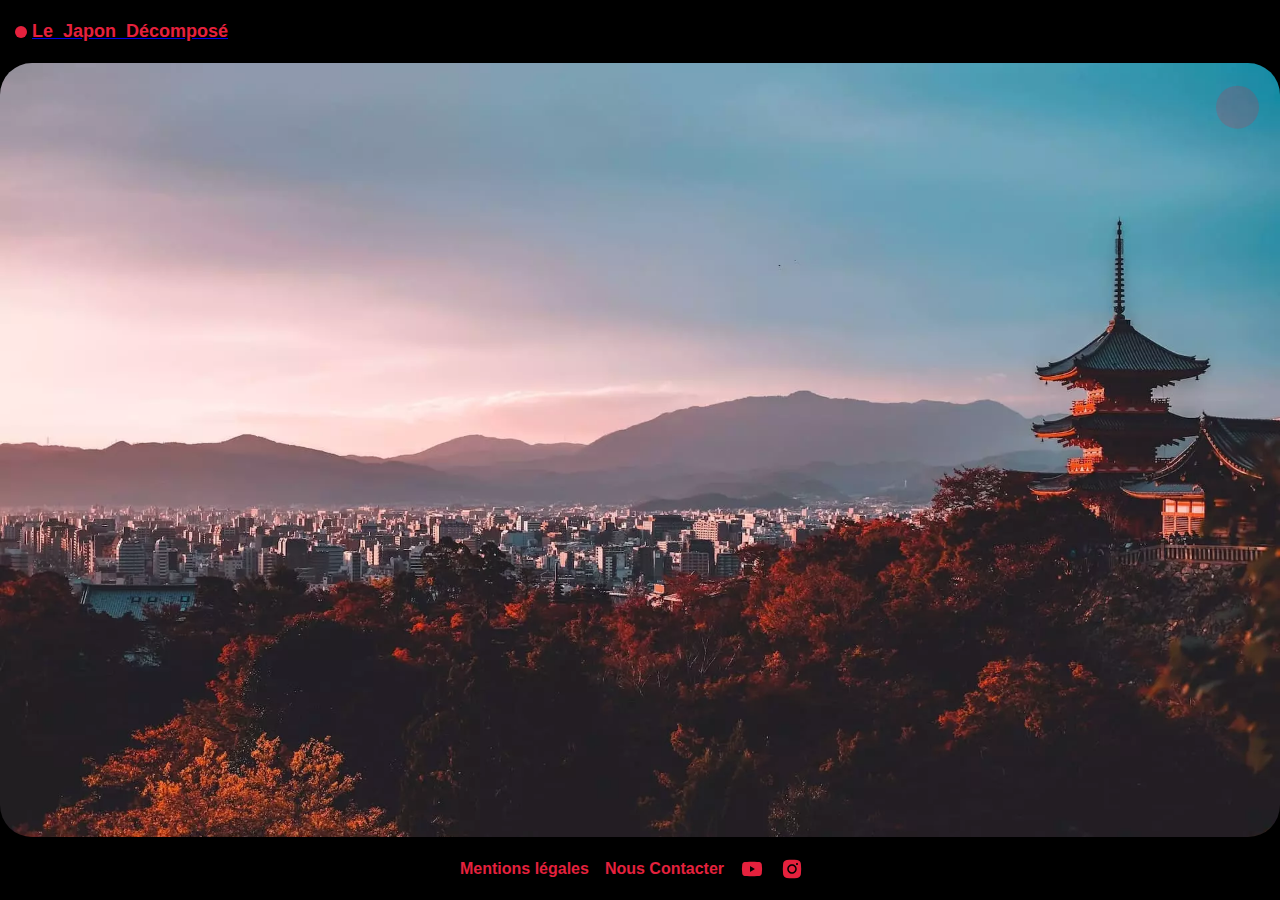
==== index.html @ 75f80e4d "Minified HTML" ====
<html>
<!DOCTYPE html>
<html lang=fr>
<head>
<meta http-equiv=cache-control content="max-age=3600" />
<meta charset=utf-8 />
<meta name=viewport content="width=device-width, initial-scale=1, shrink-to-fit=no" />
<meta name=description content="Découvrez et apprenez le japonais, immergez-vous dans la géographie, l'histoire du Japon, ainsi que l'art japonais !">
<meta name=keywords content="Japon Blog Japonais Langue Japonaise Histoire Géographie Apprendre JLPT Art">
<link rel=stylesheet href=./styles.css />
<title>Le Japon Décomposé - Blog sur le Japon et la langue Japonaise</title>
<link rel="shortcut icon" type=image/svg+xml href=public/img/circle-solid.svg />
</head>
<body>
<div class=splash>
<img class="fade-in sslogo" src=public/logos/japon_decompose_logo.png alt="Logo Japon Décmposé" />
</div>
<header>
<nav>
<a class=navbar-brand href=index.html title="Revenir à la page d'acceuil / Recharger la page d'acceuil">
<div class=point></div>
<h1>Le &nbsp;Japon &nbsp;Décomposé</h1>
</a>
</nav>
</header>
<main>
<nav class=floating_nav>
<ul>
<li class="navLink clicked">
<a href=#home title="Se rendre à la section principale">Home</a>
</li>
<li class=navLink>
<a href=#langue title="Se rendre à la section 'Langue'">Langue</a>
</li>
<li class=navLink>
<a href=#histoire title="Se rendre à la section 'Histoire'">Histoire</a>
</li>
<li class=navLink>
<a href=#geographie title="Se rendre à la section 'Géographie'">Geographie</a>
</li>
<li class=navLink>
<a href=#art title="Se rendre à la section 'Art'">Art</a>
</li>
<li class=navLink>
<a href=#ressources title="Se rendre à la section 'Ressources'">Ressources</a>
</li>
<li class=navLink>
<a href=#disclaimer title="Se rendre à la section 'Disclaimer'">Disclaimer</a>
</li>
</ul>
</nav>
<section id=home>
<img src=public/img/carousel-info.webp alt="Kyoto picture" />
</section>
<section id=langue>
<img loading=lazy src=public/img/langue.webp alt="Cahier avec des caractères japonais">
<h2>La Langue</h2>
</section>
<section id=histoire>
<img loading=lazy src=public/img/histoire.webp alt="Temple japonais de l'époque d'Edo">
<h2>L'Histoire</h2>
</section>
<section id=geographie>
<img loading=lazy src=public/img/geographie.webp alt="Vue sur le Mont Fuji">
<h2>La Géographie</h2>
</section>
<section id=art>
<img loading=lazy src=public/img/art.webp alt="La Grande Vague de Kanagawa">
<h2>L'Art</h2>
</section>
<section id=ressources>
<img loading=lazy src=public/img/ressources.webp alt="Application Drops pour apprendre les langues">
<h2>Ressources</h2>
</section>
<section id=disclaimer>
<img loading=lazy src=public/img/disclaimer.webp alt="Mai Sakurajima">
<h2>Disclaimer</h2>
</section>
</main>
<footer>
<div class=footerNav>
<nav>
<ul>
<li>
<a class=nav-link href=public/pages/legal.html title="Consulter les mentions légales">
<h2>Mentions légales</h2>
</a>
</li>
<li>
<a class=nav-link href=public/pages/contact.html title="Entrer en contact avec le du site">
<h2>Nous Contacter</h2>
</a>
</li>
<br class=break>
<li>
<a class=nav-link href="YT Channel" target=_blank title="Découvrir notre chaîne YouTube">
<h3 width=48px height=48px>
<svg width=24 height=24 viewBox="0 0 24 24" fill=none xmlns=http://www.w3.org/2000/svg>
<path fill-rule=evenodd clip-rule=evenodd d="M6.98888 4.89055C10.3246 4.62958 13.6755 4.62958 17.0112 4.89055L19.2519 5.06585C20.5 5.16349 21.521 6.09889 21.7273 7.33366C22.2435 10.4232 22.2435 13.5769 21.7273 16.6664C21.521 17.9012 20.5 18.8366 19.2519 18.9342L17.0112 19.1095C13.6755 19.3705 10.3246 19.3705 6.98888 19.1095L4.74818 18.9342C3.50011 18.8366 2.47909 17.9012 2.27278 16.6664C1.75657 13.5769 1.75657 10.4232 2.27278 7.33366C2.47909 6.09889 3.50011 5.16349 4.74818 5.06585L6.98888 4.89055ZM10 14.4702V9.52989C10 9.2967 10.2544 9.15267 10.4543 9.27264L14.5713 11.7428C14.7655 11.8593 14.7655 12.1408 14.5713 12.2573L10.4543 14.7274C10.2544 14.8474 10 14.7034 10 14.4702Z" fill=black />
</svg>
</h3>
</a>
</li>
<li>
<a class=nav-link href=Insta target=_blank title="Visiter notre compte Instagram">
<h3>
<svg width=24 height=24 viewBox="0 0 24 24" fill=none xmlns=http://www.w3.org/2000/svg>
<path d="M12 8.75005C10.2051 8.75005 8.75 10.2051 8.75 12C8.75 13.795 10.2051 15.25 12 15.25C13.7949 15.25 15.25 13.795 15.25 12C15.25 10.2051 13.7949 8.75005 12 8.75005Z" fill=black />
<path fill-rule=evenodd clip-rule=evenodd d="M6.76954 3.08151C10.2177 2.69614 13.7824 2.69614 17.2305 3.08151C19.1289 3.29369 20.6601 4.78947 20.8829 6.69452C21.2952 10.2195 21.2952 13.7806 20.8829 17.3056C20.6601 19.2106 19.1289 20.7064 17.2305 20.9186C13.7824 21.304 10.2177 21.304 6.76954 20.9186C4.87114 20.7064 3.33995 19.2106 3.11713 17.3056C2.70485 13.7806 2.70485 10.2195 3.11713 6.69452C3.33995 4.78947 4.87114 3.29369 6.76954 3.08151ZM17 6.00005C16.4477 6.00005 16 6.44776 16 7.00005C16 7.55233 16.4477 8.00005 17 8.00005C17.5523 8.00005 18 7.55233 18 7.00005C18 6.44776 17.5523 6.00005 17 6.00005ZM7.25 12C7.25 9.37669 9.37665 7.25005 12 7.25005C14.6234 7.25005 16.75 9.37669 16.75 12C16.75 14.6234 14.6234 16.75 12 16.75C9.37665 16.75 7.25 14.6234 7.25 12Z" fill=black />
</svg>
</h3>
</a>
</li>
</ul>
</nav>
</div>
</footer>
<script src=./app.js></script>
</body>
</html>
</html>
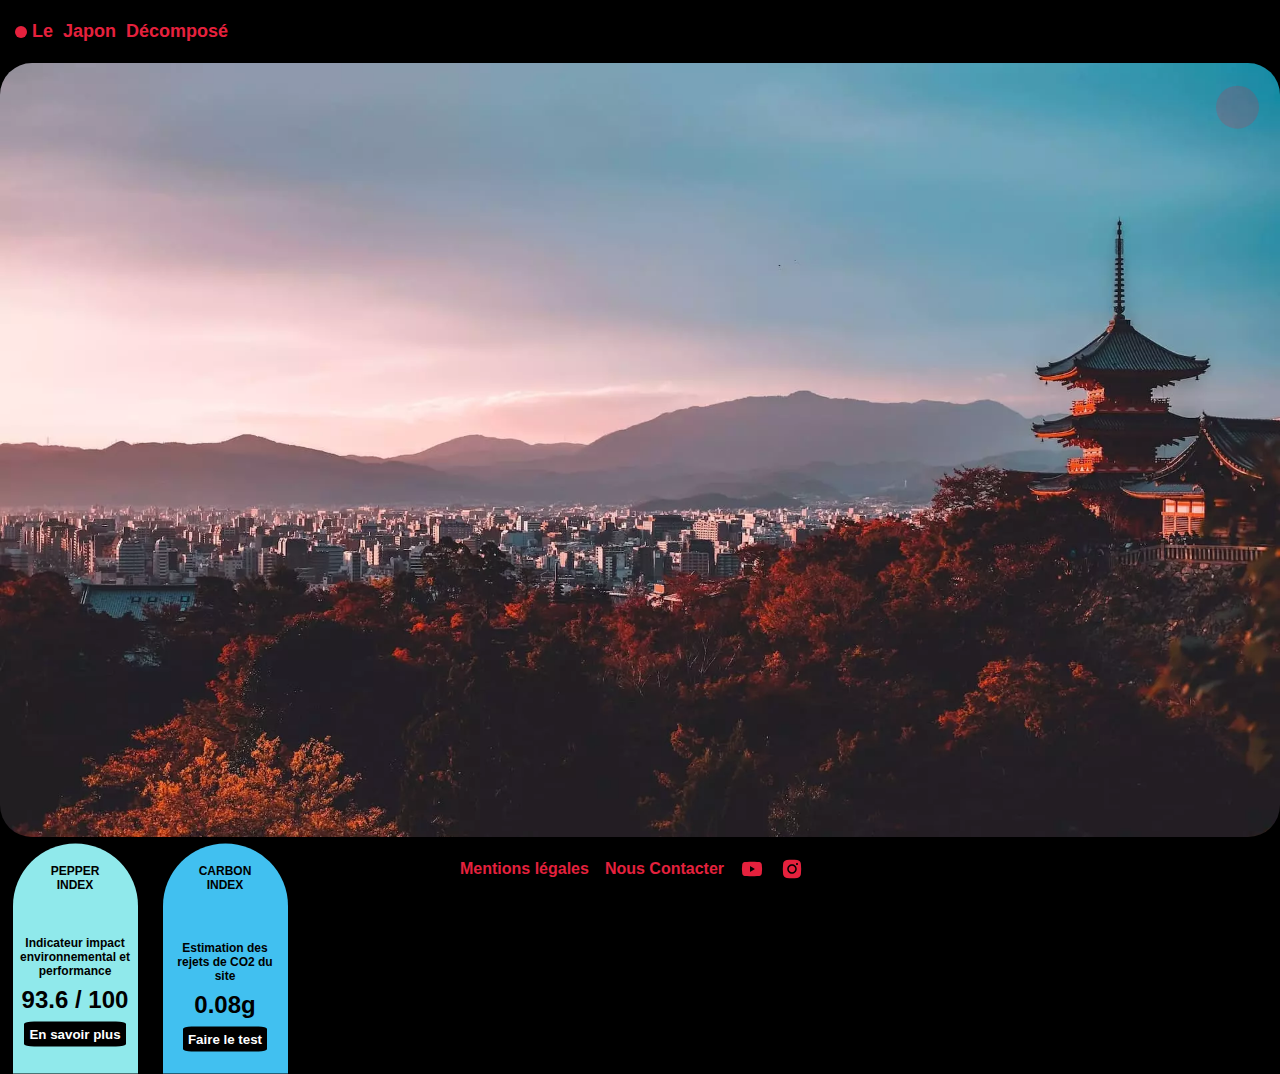
==== commit a599e012: "Added Eco indexes" ====
--- a/index.html
+++ b/index.html
@@ -1,121 +1,160 @@
 <html>
 <!DOCTYPE html>
 <html lang=fr>
+
 <head>
-<meta http-equiv=cache-control content="max-age=3600" />
-<meta charset=utf-8 />
-<meta name=viewport content="width=device-width, initial-scale=1, shrink-to-fit=no" />
-<meta name=description content="Découvrez et apprenez le japonais, immergez-vous dans la géographie, l'histoire du Japon, ainsi que l'art japonais !">
-<meta name=keywords content="Japon Blog Japonais Langue Japonaise Histoire Géographie Apprendre JLPT Art">
-<link rel=stylesheet href=./styles.css />
-<title>Le Japon Décomposé - Blog sur le Japon et la langue Japonaise</title>
-<link rel="shortcut icon" type=image/svg+xml href=public/img/circle-solid.svg />
+    <meta http-equiv=cache-control content="max-age=3600" />
+    <meta charset=utf-8 />
+    <meta name=viewport content="width=device-width, initial-scale=1, shrink-to-fit=no" />
+    <meta name=description
+        content="Découvrez et apprenez le japonais, immergez-vous dans la géographie, l'histoire du Japon, ainsi que l'art japonais !">
+    <meta name=keywords content="Japon Blog Japonais Langue Japonaise Histoire Géographie Apprendre JLPT Art">
+    <link rel=stylesheet href=./styles.css />
+    <title>Le Japon Décomposé - Blog sur le Japon et la langue Japonaise</title>
+    <link rel="shortcut icon" type=image/svg+xml href=public/img/circle-solid.svg />
 </head>
+
 <body>
-<div class=splash>
-<img class="fade-in sslogo" src=public/logos/japon_decompose_logo.png alt="Logo Japon Décmposé" />
-</div>
-<header>
-<nav>
-<a class=navbar-brand href=index.html title="Revenir à la page d'acceuil / Recharger la page d'acceuil">
-<div class=point></div>
-<h1>Le &nbsp;Japon &nbsp;Décomposé</h1>
-</a>
-</nav>
-</header>
-<main>
-<nav class=floating_nav>
-<ul>
-<li class="navLink clicked">
-<a href=#home title="Se rendre à la section principale">Home</a>
-</li>
-<li class=navLink>
-<a href=#langue title="Se rendre à la section 'Langue'">Langue</a>
-</li>
-<li class=navLink>
-<a href=#histoire title="Se rendre à la section 'Histoire'">Histoire</a>
-</li>
-<li class=navLink>
-<a href=#geographie title="Se rendre à la section 'Géographie'">Geographie</a>
-</li>
-<li class=navLink>
-<a href=#art title="Se rendre à la section 'Art'">Art</a>
-</li>
-<li class=navLink>
-<a href=#ressources title="Se rendre à la section 'Ressources'">Ressources</a>
-</li>
-<li class=navLink>
-<a href=#disclaimer title="Se rendre à la section 'Disclaimer'">Disclaimer</a>
-</li>
-</ul>
-</nav>
-<section id=home>
-<img src=public/img/carousel-info.webp alt="Kyoto picture" />
-</section>
-<section id=langue>
-<img loading=lazy src=public/img/langue.webp alt="Cahier avec des caractères japonais">
-<h2>La Langue</h2>
-</section>
-<section id=histoire>
-<img loading=lazy src=public/img/histoire.webp alt="Temple japonais de l'époque d'Edo">
-<h2>L'Histoire</h2>
-</section>
-<section id=geographie>
-<img loading=lazy src=public/img/geographie.webp alt="Vue sur le Mont Fuji">
-<h2>La Géographie</h2>
-</section>
-<section id=art>
-<img loading=lazy src=public/img/art.webp alt="La Grande Vague de Kanagawa">
-<h2>L'Art</h2>
-</section>
-<section id=ressources>
-<img loading=lazy src=public/img/ressources.webp alt="Application Drops pour apprendre les langues">
-<h2>Ressources</h2>
-</section>
-<section id=disclaimer>
-<img loading=lazy src=public/img/disclaimer.webp alt="Mai Sakurajima">
-<h2>Disclaimer</h2>
-</section>
-</main>
-<footer>
-<div class=footerNav>
-<nav>
-<ul>
-<li>
-<a class=nav-link href=public/pages/legal.html title="Consulter les mentions légales">
-<h2>Mentions légales</h2>
-</a>
-</li>
-<li>
-<a class=nav-link href=public/pages/contact.html title="Entrer en contact avec le du site">
-<h2>Nous Contacter</h2>
-</a>
-</li>
-<br class=break>
-<li>
-<a class=nav-link href="YT Channel" target=_blank title="Découvrir notre chaîne YouTube">
-<h3 width=48px height=48px>
-<svg width=24 height=24 viewBox="0 0 24 24" fill=none xmlns=http://www.w3.org/2000/svg>
-<path fill-rule=evenodd clip-rule=evenodd d="M6.98888 4.89055C10.3246 4.62958 13.6755 4.62958 17.0112 4.89055L19.2519 5.06585C20.5 5.16349 21.521 6.09889 21.7273 7.33366C22.2435 10.4232 22.2435 13.5769 21.7273 16.6664C21.521 17.9012 20.5 18.8366 19.2519 18.9342L17.0112 19.1095C13.6755 19.3705 10.3246 19.3705 6.98888 19.1095L4.74818 18.9342C3.50011 18.8366 2.47909 17.9012 2.27278 16.6664C1.75657 13.5769 1.75657 10.4232 2.27278 7.33366C2.47909 6.09889 3.50011 5.16349 4.74818 5.06585L6.98888 4.89055ZM10 14.4702V9.52989C10 9.2967 10.2544 9.15267 10.4543 9.27264L14.5713 11.7428C14.7655 11.8593 14.7655 12.1408 14.5713 12.2573L10.4543 14.7274C10.2544 14.8474 10 14.7034 10 14.4702Z" fill=black />
-</svg>
-</h3>
-</a>
-</li>
-<li>
-<a class=nav-link href=Insta target=_blank title="Visiter notre compte Instagram">
-<h3>
-<svg width=24 height=24 viewBox="0 0 24 24" fill=none xmlns=http://www.w3.org/2000/svg>
-<path d="M12 8.75005C10.2051 8.75005 8.75 10.2051 8.75 12C8.75 13.795 10.2051 15.25 12 15.25C13.7949 15.25 15.25 13.795 15.25 12C15.25 10.2051 13.7949 8.75005 12 8.75005Z" fill=black />
-<path fill-rule=evenodd clip-rule=evenodd d="M6.76954 3.08151C10.2177 2.69614 13.7824 2.69614 17.2305 3.08151C19.1289 3.29369 20.6601 4.78947 20.8829 6.69452C21.2952 10.2195 21.2952 13.7806 20.8829 17.3056C20.6601 19.2106 19.1289 20.7064 17.2305 20.9186C13.7824 21.304 10.2177 21.304 6.76954 20.9186C4.87114 20.7064 3.33995 19.2106 3.11713 17.3056C2.70485 13.7806 2.70485 10.2195 3.11713 6.69452C3.33995 4.78947 4.87114 3.29369 6.76954 3.08151ZM17 6.00005C16.4477 6.00005 16 6.44776 16 7.00005C16 7.55233 16.4477 8.00005 17 8.00005C17.5523 8.00005 18 7.55233 18 7.00005C18 6.44776 17.5523 6.00005 17 6.00005ZM7.25 12C7.25 9.37669 9.37665 7.25005 12 7.25005C14.6234 7.25005 16.75 9.37669 16.75 12C16.75 14.6234 14.6234 16.75 12 16.75C9.37665 16.75 7.25 14.6234 7.25 12Z" fill=black />
-</svg>
-</h3>
-</a>
-</li>
-</ul>
-</nav>
-</div>
-</footer>
-<script src=./app.js></script>
+    <div class=splash>
+        <img class="fade-in sslogo" src=public/logos/japon_decompose_logo.png alt="Logo Japon Décmposé" />
+    </div>
+    <header>
+        <nav>
+            <a class=navbar-brand href=index.html title="Revenir à la page d'acceuil / Recharger la page d'acceuil">
+                <div class=point></div>
+                <h1>Le &nbsp;Japon &nbsp;Décomposé</h1>
+            </a>
+        </nav>
+    </header>
+    <main>
+        <div id="banquiseScore">
+            <div>
+                <p>PEPPER<br>INDEX</p>
+                <p>A</p>
+                <p>Indicateur impact environnemental et performance</p>
+                <p>93.6 / 100</p>
+                <svg xmlns="http://www.w3.org/2000/svg" width="32" height="24.727" fill="%23293d3c"
+                    xmlns:v="https://vecta.io/nano">
+                    <path
+                        d="M31.575 12.942c-.5-.458-1.456.632-2.351 1.485s-3.086 2.235-7.308-.168c-1.629-.927-7.658-9.523-10.134-11.026-.821-.522-1.758-.835-2.728-.912a1.05 1.05.0 01.527.321c.825.966-.545 3.443-3.061 5.531s-5.225 3-6.05 2.031a1 1 0 01-.222-.51c-.019.061-.041.121-.058.182.0.0-2.173 6.409 8.27 12.354s17.719-.5 18.561-1.171c.924-.743 6.55-6.299 4.554-8.117zM.898 8.873c.5.587 2.548-.3 4.571-1.979s3.257-3.517 2.756-4.1c-.4-.466-1.771.0-3.333 1.049A2.1 2.1.0 013.815 2.5C3.733 1.83 3.83.64 3.709.3A.3.3.0 003.641.116c-.224-.262-.932-.038-1.582.5s-.995 1.189-.771 1.451a8.63 8.63.0 001.628 3.356h0C1.343 6.9.461 8.361.898 8.873z" />
+                </svg>
+                <button>
+                    <a href="https://www.labanqui.se/" target="_blank">En savoir plus</a>
+                </button>
+            </div>
+            <div>
+                <p>CARBON<br>INDEX</p>
+                <p>CO<sub>2</sub></p>
+                <p>Estimation des rejets de CO2 du site</p>
+                <p>0.08g</p>
+                <svg xmlns='http://www.w3.org/2000/svg' width='90' height='64' xmlns:v='https://vecta.io/nano'>
+                    <path
+                        d='M67.57 18.705a24.43 24.43 0 0 0-7.522-12.612A24 24 0 0 0 44.075 0C30.677.079 19.871 10.988 19.919 24.386q0 .313.008.626-.307-.01-.613-.01c-10.77 0-19.5 8.73-19.5 19.5s8.73 19.5 19.5 19.5h48.252c12.406-.143 22.388-10.24 22.388-22.648S79.972 18.85 67.566 18.707z'
+                        fill='%23293d3c' />
+                </svg>
+                <button><a href="https://muchas-glacias.com/">Faire le test</a></button>
+            </div>
+        </div>
+        <nav class=floating_nav>
+            <ul>
+                <li class="navLink clicked">
+                    <a href=#home title="Se rendre à la section principale">Home</a>
+                </li>
+                <li class=navLink>
+                    <a href=#langue title="Se rendre à la section 'Langue'">Langue</a>
+                </li>
+                <li class=navLink>
+                    <a href=#histoire title="Se rendre à la section 'Histoire'">Histoire</a>
+                </li>
+                <li class=navLink>
+                    <a href=#geographie title="Se rendre à la section 'Géographie'">Geographie</a>
+                </li>
+                <li class=navLink>
+                    <a href=#art title="Se rendre à la section 'Art'">Art</a>
+                </li>
+                <li class=navLink>
+                    <a href=#ressources title="Se rendre à la section 'Ressources'">Ressources</a>
+                </li>
+                <li class=navLink>
+                    <a href=#disclaimer title="Se rendre à la section 'Disclaimer'">Disclaimer</a>
+                </li>
+            </ul>
+        </nav>
+        <section id=home>
+            <img src=public/img/carousel-info.webp alt="Kyoto picture" />
+        </section>
+        <section id=langue>
+            <img loading=lazy src=public/img/langue.webp alt="Cahier avec des caractères japonais">
+            <h2>La Langue</h2>
+        </section>
+        <section id=histoire>
+            <img loading=lazy src=public/img/histoire.webp alt="Temple japonais de l'époque d'Edo">
+            <h2>L'Histoire</h2>
+        </section>
+        <section id=geographie>
+            <img loading=lazy src=public/img/geographie.webp alt="Vue sur le Mont Fuji">
+            <h2>La Géographie</h2>
+        </section>
+        <section id=art>
+            <img loading=lazy src=public/img/art.webp alt="La Grande Vague de Kanagawa">
+            <h2>L'Art</h2>
+        </section>
+        <section id=ressources>
+            <img loading=lazy src=public/img/ressources.webp alt="Application Drops pour apprendre les langues">
+            <h2>Ressources</h2>
+        </section>
+        <section id=disclaimer>
+            <img loading=lazy src=public/img/disclaimer.webp alt="Mai Sakurajima">
+            <h2>Disclaimer</h2>
+        </section>
+    </main>
+    <footer>
+        <div class=footerNav>
+            <nav>
+                <ul>
+                    <li>
+                        <a class=nav-link href=public/pages/legal.html title="Consulter les mentions légales">
+                            <h2>Mentions légales</h2>
+                        </a>
+                    </li>
+                    <li>
+                        <a class=nav-link href=public/pages/contact.html title="Entrer en contact avec le du site">
+                            <h2>Nous Contacter</h2>
+                        </a>
+                    </li>
+                    <br class=break>
+                    <li>
+                        <a class=nav-link href="YT Channel" target=_blank title="Découvrir notre chaîne YouTube">
+                            <h3 width=48px height=48px>
+                                <svg width=24 height=24 viewBox="0 0 24 24" fill=none xmlns=http://www.w3.org/2000/svg>
+                                    <path fill-rule=evenodd clip-rule=evenodd
+                                        d="M6.98888 4.89055C10.3246 4.62958 13.6755 4.62958 17.0112 4.89055L19.2519 5.06585C20.5 5.16349 21.521 6.09889 21.7273 7.33366C22.2435 10.4232 22.2435 13.5769 21.7273 16.6664C21.521 17.9012 20.5 18.8366 19.2519 18.9342L17.0112 19.1095C13.6755 19.3705 10.3246 19.3705 6.98888 19.1095L4.74818 18.9342C3.50011 18.8366 2.47909 17.9012 2.27278 16.6664C1.75657 13.5769 1.75657 10.4232 2.27278 7.33366C2.47909 6.09889 3.50011 5.16349 4.74818 5.06585L6.98888 4.89055ZM10 14.4702V9.52989C10 9.2967 10.2544 9.15267 10.4543 9.27264L14.5713 11.7428C14.7655 11.8593 14.7655 12.1408 14.5713 12.2573L10.4543 14.7274C10.2544 14.8474 10 14.7034 10 14.4702Z"
+                                        fill=black />
+                                </svg>
+                            </h3>
+                        </a>
+                    </li>
+                    <li>
+                        <a class=nav-link href=Insta target=_blank title="Visiter notre compte Instagram">
+                            <h3>
+                                <svg width=24 height=24 viewBox="0 0 24 24" fill=none xmlns=http://www.w3.org/2000/svg>
+                                    <path
+                                        d="M12 8.75005C10.2051 8.75005 8.75 10.2051 8.75 12C8.75 13.795 10.2051 15.25 12 15.25C13.7949 15.25 15.25 13.795 15.25 12C15.25 10.2051 13.7949 8.75005 12 8.75005Z"
+                                        fill=black />
+                                    <path fill-rule=evenodd clip-rule=evenodd
+                                        d="M6.76954 3.08151C10.2177 2.69614 13.7824 2.69614 17.2305 3.08151C19.1289 3.29369 20.6601 4.78947 20.8829 6.69452C21.2952 10.2195 21.2952 13.7806 20.8829 17.3056C20.6601 19.2106 19.1289 20.7064 17.2305 20.9186C13.7824 21.304 10.2177 21.304 6.76954 20.9186C4.87114 20.7064 3.33995 19.2106 3.11713 17.3056C2.70485 13.7806 2.70485 10.2195 3.11713 6.69452C3.33995 4.78947 4.87114 3.29369 6.76954 3.08151ZM17 6.00005C16.4477 6.00005 16 6.44776 16 7.00005C16 7.55233 16.4477 8.00005 17 8.00005C17.5523 8.00005 18 7.55233 18 7.00005C18 6.44776 17.5523 6.00005 17 6.00005ZM7.25 12C7.25 9.37669 9.37665 7.25005 12 7.25005C14.6234 7.25005 16.75 9.37669 16.75 12C16.75 14.6234 14.6234 16.75 12 16.75C9.37665 16.75 7.25 14.6234 7.25 12Z"
+                                        fill=black />
+                                </svg>
+                            </h3>
+                        </a>
+                    </li>
+                </ul>
+            </nav>
+        </div>
+    </footer>
+    <script src=./app.js></script>
 </body>
+
 </html>
-</html>
+
+</html>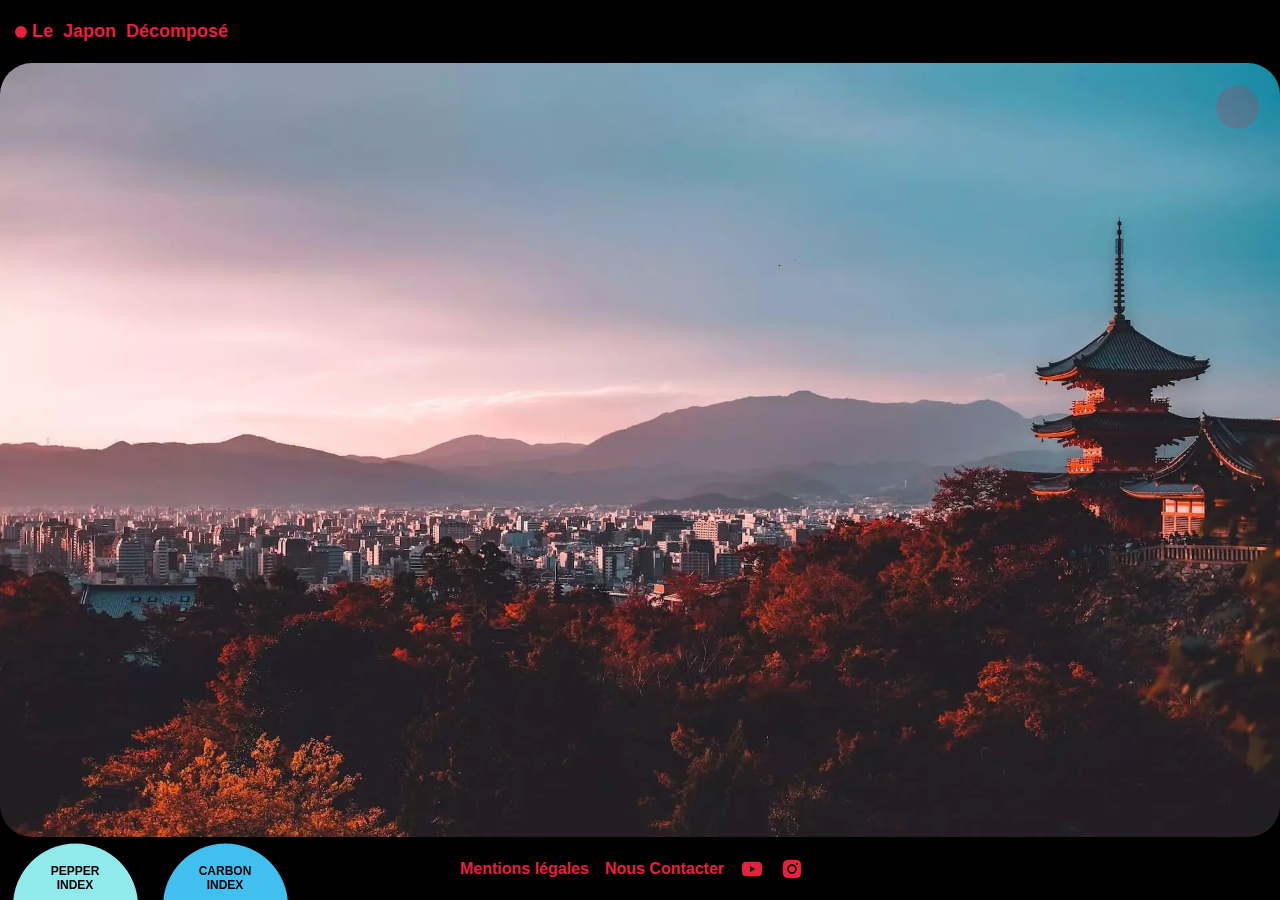
==== commit 4173313c: "Added a target blank to a CTA" ====
--- a/index.html
+++ b/index.html
@@ -1,160 +1,145 @@
 <html>
 <!DOCTYPE html>
 <html lang=fr>
-
 <head>
-    <meta http-equiv=cache-control content="max-age=3600" />
-    <meta charset=utf-8 />
-    <meta name=viewport content="width=device-width, initial-scale=1, shrink-to-fit=no" />
-    <meta name=description
-        content="Découvrez et apprenez le japonais, immergez-vous dans la géographie, l'histoire du Japon, ainsi que l'art japonais !">
-    <meta name=keywords content="Japon Blog Japonais Langue Japonaise Histoire Géographie Apprendre JLPT Art">
-    <link rel=stylesheet href=./styles.css />
-    <title>Le Japon Décomposé - Blog sur le Japon et la langue Japonaise</title>
-    <link rel="shortcut icon" type=image/svg+xml href=public/img/circle-solid.svg />
+<meta http-equiv=cache-control content="max-age=3600" />
+<meta charset=utf-8 />
+<meta name=viewport content="width=device-width, initial-scale=1, shrink-to-fit=no" />
+<meta name=description content="Découvrez et apprenez le japonais, immergez-vous dans la géographie, l'histoire du Japon, ainsi que l'art japonais !">
+<meta name=keywords content="Japon Blog Japonais Langue Japonaise Histoire Géographie Apprendre JLPT Art">
+<link rel=stylesheet href=./styles.css />
+<title>Le Japon Décomposé - Blog sur le Japon et la langue Japonaise</title>
+<link rel="shortcut icon" type=image/svg+xml href=public/img/circle-solid.svg />
 </head>
-
 <body>
-    <div class=splash>
-        <img class="fade-in sslogo" src=public/logos/japon_decompose_logo.png alt="Logo Japon Décmposé" />
-    </div>
-    <header>
-        <nav>
-            <a class=navbar-brand href=index.html title="Revenir à la page d'acceuil / Recharger la page d'acceuil">
-                <div class=point></div>
-                <h1>Le &nbsp;Japon &nbsp;Décomposé</h1>
-            </a>
-        </nav>
-    </header>
-    <main>
-        <div id="banquiseScore">
-            <div>
-                <p>PEPPER<br>INDEX</p>
-                <p>A</p>
-                <p>Indicateur impact environnemental et performance</p>
-                <p>93.6 / 100</p>
-                <svg xmlns="http://www.w3.org/2000/svg" width="32" height="24.727" fill="%23293d3c"
-                    xmlns:v="https://vecta.io/nano">
-                    <path
-                        d="M31.575 12.942c-.5-.458-1.456.632-2.351 1.485s-3.086 2.235-7.308-.168c-1.629-.927-7.658-9.523-10.134-11.026-.821-.522-1.758-.835-2.728-.912a1.05 1.05.0 01.527.321c.825.966-.545 3.443-3.061 5.531s-5.225 3-6.05 2.031a1 1 0 01-.222-.51c-.019.061-.041.121-.058.182.0.0-2.173 6.409 8.27 12.354s17.719-.5 18.561-1.171c.924-.743 6.55-6.299 4.554-8.117zM.898 8.873c.5.587 2.548-.3 4.571-1.979s3.257-3.517 2.756-4.1c-.4-.466-1.771.0-3.333 1.049A2.1 2.1.0 013.815 2.5C3.733 1.83 3.83.64 3.709.3A.3.3.0 003.641.116c-.224-.262-.932-.038-1.582.5s-.995 1.189-.771 1.451a8.63 8.63.0 001.628 3.356h0C1.343 6.9.461 8.361.898 8.873z" />
-                </svg>
-                <button>
-                    <a href="https://www.labanqui.se/" target="_blank">En savoir plus</a>
-                </button>
-            </div>
-            <div>
-                <p>CARBON<br>INDEX</p>
-                <p>CO<sub>2</sub></p>
-                <p>Estimation des rejets de CO2 du site</p>
-                <p>0.08g</p>
-                <svg xmlns='http://www.w3.org/2000/svg' width='90' height='64' xmlns:v='https://vecta.io/nano'>
-                    <path
-                        d='M67.57 18.705a24.43 24.43 0 0 0-7.522-12.612A24 24 0 0 0 44.075 0C30.677.079 19.871 10.988 19.919 24.386q0 .313.008.626-.307-.01-.613-.01c-10.77 0-19.5 8.73-19.5 19.5s8.73 19.5 19.5 19.5h48.252c12.406-.143 22.388-10.24 22.388-22.648S79.972 18.85 67.566 18.707z'
-                        fill='%23293d3c' />
-                </svg>
-                <button><a href="https://muchas-glacias.com/">Faire le test</a></button>
-            </div>
-        </div>
-        <nav class=floating_nav>
-            <ul>
-                <li class="navLink clicked">
-                    <a href=#home title="Se rendre à la section principale">Home</a>
-                </li>
-                <li class=navLink>
-                    <a href=#langue title="Se rendre à la section 'Langue'">Langue</a>
-                </li>
-                <li class=navLink>
-                    <a href=#histoire title="Se rendre à la section 'Histoire'">Histoire</a>
-                </li>
-                <li class=navLink>
-                    <a href=#geographie title="Se rendre à la section 'Géographie'">Geographie</a>
-                </li>
-                <li class=navLink>
-                    <a href=#art title="Se rendre à la section 'Art'">Art</a>
-                </li>
-                <li class=navLink>
-                    <a href=#ressources title="Se rendre à la section 'Ressources'">Ressources</a>
-                </li>
-                <li class=navLink>
-                    <a href=#disclaimer title="Se rendre à la section 'Disclaimer'">Disclaimer</a>
-                </li>
-            </ul>
-        </nav>
-        <section id=home>
-            <img src=public/img/carousel-info.webp alt="Kyoto picture" />
-        </section>
-        <section id=langue>
-            <img loading=lazy src=public/img/langue.webp alt="Cahier avec des caractères japonais">
-            <h2>La Langue</h2>
-        </section>
-        <section id=histoire>
-            <img loading=lazy src=public/img/histoire.webp alt="Temple japonais de l'époque d'Edo">
-            <h2>L'Histoire</h2>
-        </section>
-        <section id=geographie>
-            <img loading=lazy src=public/img/geographie.webp alt="Vue sur le Mont Fuji">
-            <h2>La Géographie</h2>
-        </section>
-        <section id=art>
-            <img loading=lazy src=public/img/art.webp alt="La Grande Vague de Kanagawa">
-            <h2>L'Art</h2>
-        </section>
-        <section id=ressources>
-            <img loading=lazy src=public/img/ressources.webp alt="Application Drops pour apprendre les langues">
-            <h2>Ressources</h2>
-        </section>
-        <section id=disclaimer>
-            <img loading=lazy src=public/img/disclaimer.webp alt="Mai Sakurajima">
-            <h2>Disclaimer</h2>
-        </section>
-    </main>
-    <footer>
-        <div class=footerNav>
-            <nav>
-                <ul>
-                    <li>
-                        <a class=nav-link href=public/pages/legal.html title="Consulter les mentions légales">
-                            <h2>Mentions légales</h2>
-                        </a>
-                    </li>
-                    <li>
-                        <a class=nav-link href=public/pages/contact.html title="Entrer en contact avec le du site">
-                            <h2>Nous Contacter</h2>
-                        </a>
-                    </li>
-                    <br class=break>
-                    <li>
-                        <a class=nav-link href="YT Channel" target=_blank title="Découvrir notre chaîne YouTube">
-                            <h3 width=48px height=48px>
-                                <svg width=24 height=24 viewBox="0 0 24 24" fill=none xmlns=http://www.w3.org/2000/svg>
-                                    <path fill-rule=evenodd clip-rule=evenodd
-                                        d="M6.98888 4.89055C10.3246 4.62958 13.6755 4.62958 17.0112 4.89055L19.2519 5.06585C20.5 5.16349 21.521 6.09889 21.7273 7.33366C22.2435 10.4232 22.2435 13.5769 21.7273 16.6664C21.521 17.9012 20.5 18.8366 19.2519 18.9342L17.0112 19.1095C13.6755 19.3705 10.3246 19.3705 6.98888 19.1095L4.74818 18.9342C3.50011 18.8366 2.47909 17.9012 2.27278 16.6664C1.75657 13.5769 1.75657 10.4232 2.27278 7.33366C2.47909 6.09889 3.50011 5.16349 4.74818 5.06585L6.98888 4.89055ZM10 14.4702V9.52989C10 9.2967 10.2544 9.15267 10.4543 9.27264L14.5713 11.7428C14.7655 11.8593 14.7655 12.1408 14.5713 12.2573L10.4543 14.7274C10.2544 14.8474 10 14.7034 10 14.4702Z"
-                                        fill=black />
-                                </svg>
-                            </h3>
-                        </a>
-                    </li>
-                    <li>
-                        <a class=nav-link href=Insta target=_blank title="Visiter notre compte Instagram">
-                            <h3>
-                                <svg width=24 height=24 viewBox="0 0 24 24" fill=none xmlns=http://www.w3.org/2000/svg>
-                                    <path
-                                        d="M12 8.75005C10.2051 8.75005 8.75 10.2051 8.75 12C8.75 13.795 10.2051 15.25 12 15.25C13.7949 15.25 15.25 13.795 15.25 12C15.25 10.2051 13.7949 8.75005 12 8.75005Z"
-                                        fill=black />
-                                    <path fill-rule=evenodd clip-rule=evenodd
-                                        d="M6.76954 3.08151C10.2177 2.69614 13.7824 2.69614 17.2305 3.08151C19.1289 3.29369 20.6601 4.78947 20.8829 6.69452C21.2952 10.2195 21.2952 13.7806 20.8829 17.3056C20.6601 19.2106 19.1289 20.7064 17.2305 20.9186C13.7824 21.304 10.2177 21.304 6.76954 20.9186C4.87114 20.7064 3.33995 19.2106 3.11713 17.3056C2.70485 13.7806 2.70485 10.2195 3.11713 6.69452C3.33995 4.78947 4.87114 3.29369 6.76954 3.08151ZM17 6.00005C16.4477 6.00005 16 6.44776 16 7.00005C16 7.55233 16.4477 8.00005 17 8.00005C17.5523 8.00005 18 7.55233 18 7.00005C18 6.44776 17.5523 6.00005 17 6.00005ZM7.25 12C7.25 9.37669 9.37665 7.25005 12 7.25005C14.6234 7.25005 16.75 9.37669 16.75 12C16.75 14.6234 14.6234 16.75 12 16.75C9.37665 16.75 7.25 14.6234 7.25 12Z"
-                                        fill=black />
-                                </svg>
-                            </h3>
-                        </a>
-                    </li>
-                </ul>
-            </nav>
-        </div>
-    </footer>
-    <script src=./app.js></script>
+<div class=splash>
+<img class="fade-in sslogo" src=public/logos/japon_decompose_logo.png alt="Logo Japon Décmposé" />
+</div>
+<header>
+<nav>
+<a class=navbar-brand href=index.html title="Revenir à la page d'acceuil / Recharger la page d'acceuil">
+<div class=point></div>
+<h1>Le &nbsp;Japon &nbsp;Décomposé</h1>
+</a>
+</nav>
+</header>
+<main>
+<div id=banquiseScore>
+<div>
+<p>PEPPER<br>INDEX</p>
+<p>A</p>
+<p>Indicateur impact environnemental et performance</p>
+<p>93.6 / 100</p>
+<svg xmlns=http://www.w3.org/2000/svg width=32 height=24.727 fill=%23293d3c xmlns:v=https://vecta.io/nano>
+<path d="M31.575 12.942c-.5-.458-1.456.632-2.351 1.485s-3.086 2.235-7.308-.168c-1.629-.927-7.658-9.523-10.134-11.026-.821-.522-1.758-.835-2.728-.912a1.05 1.05.0 01.527.321c.825.966-.545 3.443-3.061 5.531s-5.225 3-6.05 2.031a1 1 0 01-.222-.51c-.019.061-.041.121-.058.182.0.0-2.173 6.409 8.27 12.354s17.719-.5 18.561-1.171c.924-.743 6.55-6.299 4.554-8.117zM.898 8.873c.5.587 2.548-.3 4.571-1.979s3.257-3.517 2.756-4.1c-.4-.466-1.771.0-3.333 1.049A2.1 2.1.0 013.815 2.5C3.733 1.83 3.83.64 3.709.3A.3.3.0 003.641.116c-.224-.262-.932-.038-1.582.5s-.995 1.189-.771 1.451a8.63 8.63.0 001.628 3.356h0C1.343 6.9.461 8.361.898 8.873z" />
+</svg>
+<button>
+<a href=https://www.labanqui.se/ target=_blank>En savoir plus</a>
+</button>
+</div>
+<div>
+<p>CARBON<br>INDEX</p>
+<p>CO<sub>2</sub></p>
+<p>Estimation des rejets de CO2 du site</p>
+<p>0.08g</p>
+<svg xmlns=http://www.w3.org/2000/svg width=90 height=64 xmlns:v=https://vecta.io/nano>
+<path d='M67.57 18.705a24.43 24.43 0 0 0-7.522-12.612A24 24 0 0 0 44.075 0C30.677.079 19.871 10.988 19.919 24.386q0 .313.008.626-.307-.01-.613-.01c-10.77 0-19.5 8.73-19.5 19.5s8.73 19.5 19.5 19.5h48.252c12.406-.143 22.388-10.24 22.388-22.648S79.972 18.85 67.566 18.707z' fill=%23293d3c />
+</svg>
+<button><a href=https://muchas-glacias.com/ target=_blank>Faire le test</a></button>
+</div>
+</div>
+<nav class=floating_nav>
+<ul>
+<li class="navLink clicked">
+<a href=#home title="Se rendre à la section principale">Home</a>
+</li>
+<li class=navLink>
+<a href=#langue title="Se rendre à la section 'Langue'">Langue</a>
+</li>
+<li class=navLink>
+<a href=#histoire title="Se rendre à la section 'Histoire'">Histoire</a>
+</li>
+<li class=navLink>
+<a href=#geographie title="Se rendre à la section 'Géographie'">Geographie</a>
+</li>
+<li class=navLink>
+<a href=#art title="Se rendre à la section 'Art'">Art</a>
+</li>
+<li class=navLink>
+<a href=#ressources title="Se rendre à la section 'Ressources'">Ressources</a>
+</li>
+<li class=navLink>
+<a href=#disclaimer title="Se rendre à la section 'Disclaimer'">Disclaimer</a>
+</li>
+</ul>
+</nav>
+<section id=home>
+<img src=public/img/carousel-info.webp alt="Kyoto picture" />
+</section>
+<section id=langue>
+<img loading=lazy src=public/img/langue.webp alt="Cahier avec des caractères japonais">
+<h2>La Langue</h2>
+</section>
+<section id=histoire>
+<img loading=lazy src=public/img/histoire.webp alt="Temple japonais de l'époque d'Edo">
+<h2>L'Histoire</h2>
+</section>
+<section id=geographie>
+<img loading=lazy src=public/img/geographie.webp alt="Vue sur le Mont Fuji">
+<h2>La Géographie</h2>
+</section>
+<section id=art>
+<img loading=lazy src=public/img/art.webp alt="La Grande Vague de Kanagawa">
+<h2>L'Art</h2>
+</section>
+<section id=ressources>
+<img loading=lazy src=public/img/ressources.webp alt="Application Drops pour apprendre les langues">
+<h2>Ressources</h2>
+</section>
+<section id=disclaimer>
+<img loading=lazy src=public/img/disclaimer.webp alt="Mai Sakurajima">
+<h2>Disclaimer</h2>
+</section>
+</main>
+<footer>
+<div class=footerNav>
+<nav>
+<ul>
+<li>
+<a class=nav-link href=public/pages/legal.html title="Consulter les mentions légales">
+<h2>Mentions légales</h2>
+</a>
+</li>
+<li>
+<a class=nav-link href=public/pages/contact.html title="Entrer en contact avec le du site">
+<h2>Nous Contacter</h2>
+</a>
+</li>
+<br class=break>
+<li>
+<a class=nav-link href="YT Channel" target=_blank title="Découvrir notre chaîne YouTube">
+<h3 width=48px height=48px>
+<svg width=24 height=24 viewBox="0 0 24 24" fill=none xmlns=http://www.w3.org/2000/svg>
+<path fill-rule=evenodd clip-rule=evenodd d="M6.98888 4.89055C10.3246 4.62958 13.6755 4.62958 17.0112 4.89055L19.2519 5.06585C20.5 5.16349 21.521 6.09889 21.7273 7.33366C22.2435 10.4232 22.2435 13.5769 21.7273 16.6664C21.521 17.9012 20.5 18.8366 19.2519 18.9342L17.0112 19.1095C13.6755 19.3705 10.3246 19.3705 6.98888 19.1095L4.74818 18.9342C3.50011 18.8366 2.47909 17.9012 2.27278 16.6664C1.75657 13.5769 1.75657 10.4232 2.27278 7.33366C2.47909 6.09889 3.50011 5.16349 4.74818 5.06585L6.98888 4.89055ZM10 14.4702V9.52989C10 9.2967 10.2544 9.15267 10.4543 9.27264L14.5713 11.7428C14.7655 11.8593 14.7655 12.1408 14.5713 12.2573L10.4543 14.7274C10.2544 14.8474 10 14.7034 10 14.4702Z" fill=black />
+</svg>
+</h3>
+</a>
+</li>
+<li>
+<a class=nav-link href=Insta target=_blank title="Visiter notre compte Instagram">
+<h3>
+<svg width=24 height=24 viewBox="0 0 24 24" fill=none xmlns=http://www.w3.org/2000/svg>
+<path d="M12 8.75005C10.2051 8.75005 8.75 10.2051 8.75 12C8.75 13.795 10.2051 15.25 12 15.25C13.7949 15.25 15.25 13.795 15.25 12C15.25 10.2051 13.7949 8.75005 12 8.75005Z" fill=black />
+<path fill-rule=evenodd clip-rule=evenodd d="M6.76954 3.08151C10.2177 2.69614 13.7824 2.69614 17.2305 3.08151C19.1289 3.29369 20.6601 4.78947 20.8829 6.69452C21.2952 10.2195 21.2952 13.7806 20.8829 17.3056C20.6601 19.2106 19.1289 20.7064 17.2305 20.9186C13.7824 21.304 10.2177 21.304 6.76954 20.9186C4.87114 20.7064 3.33995 19.2106 3.11713 17.3056C2.70485 13.7806 2.70485 10.2195 3.11713 6.69452C3.33995 4.78947 4.87114 3.29369 6.76954 3.08151ZM17 6.00005C16.4477 6.00005 16 6.44776 16 7.00005C16 7.55233 16.4477 8.00005 17 8.00005C17.5523 8.00005 18 7.55233 18 7.00005C18 6.44776 17.5523 6.00005 17 6.00005ZM7.25 12C7.25 9.37669 9.37665 7.25005 12 7.25005C14.6234 7.25005 16.75 9.37669 16.75 12C16.75 14.6234 14.6234 16.75 12 16.75C9.37665 16.75 7.25 14.6234 7.25 12Z" fill=black />
+</svg>
+</h3>
+</a>
+</li>
+</ul>
+</nav>
+</div>
+</footer>
+<script src=./app.js></script>
 </body>
-
 </html>
-
-</html>+</html>
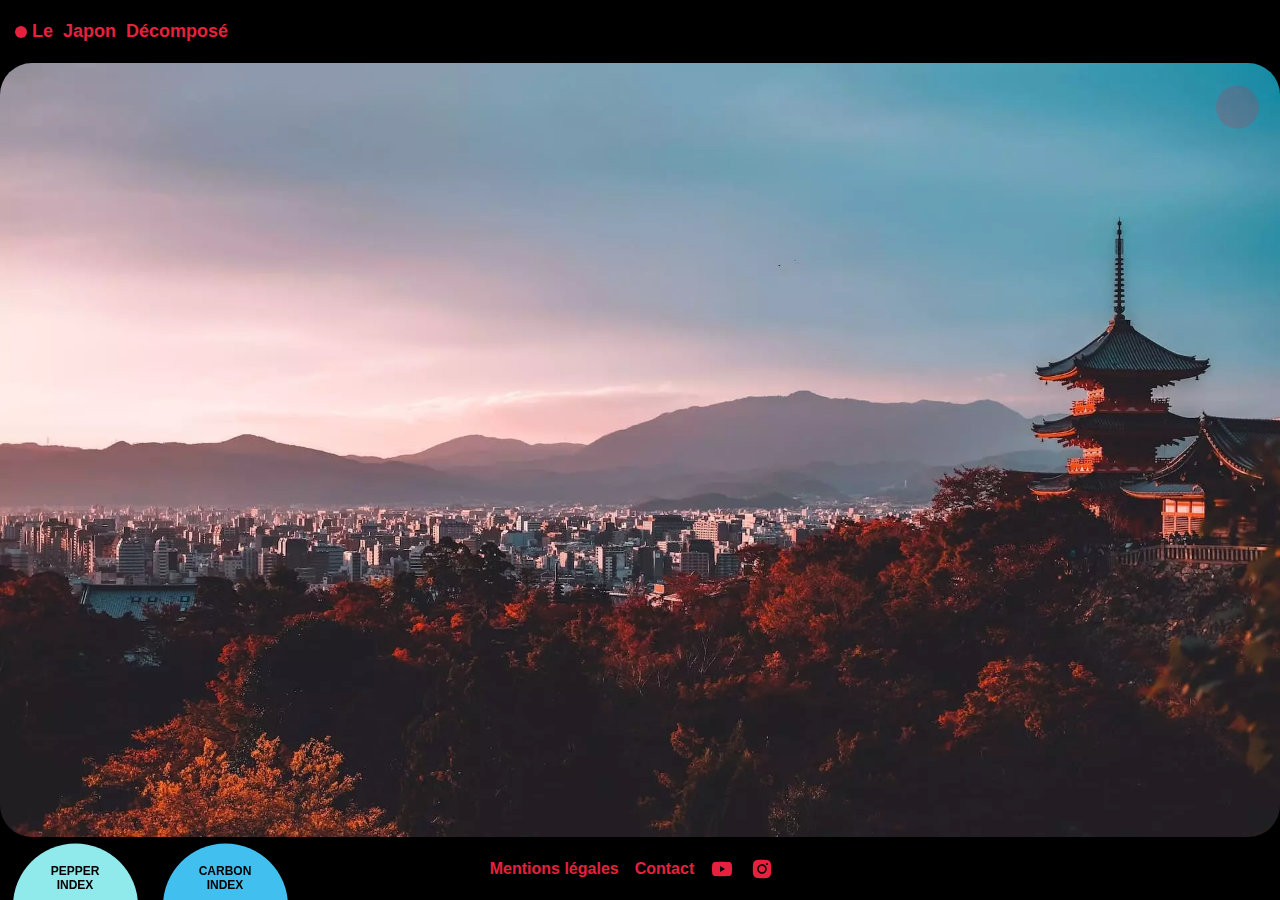
==== commit 76cf5979: "Fixes + Accessibility improvements + Legals" ====
--- a/index.html
+++ b/index.html
@@ -1,145 +1,163 @@
 <html>
 <!DOCTYPE html>
 <html lang=fr>
+
 <head>
-<meta http-equiv=cache-control content="max-age=3600" />
-<meta charset=utf-8 />
-<meta name=viewport content="width=device-width, initial-scale=1, shrink-to-fit=no" />
-<meta name=description content="Découvrez et apprenez le japonais, immergez-vous dans la géographie, l'histoire du Japon, ainsi que l'art japonais !">
-<meta name=keywords content="Japon Blog Japonais Langue Japonaise Histoire Géographie Apprendre JLPT Art">
-<link rel=stylesheet href=./styles.css />
-<title>Le Japon Décomposé - Blog sur le Japon et la langue Japonaise</title>
-<link rel="shortcut icon" type=image/svg+xml href=public/img/circle-solid.svg />
+    <meta http-equiv=cache-control content="max-age=3600" />
+    <meta charset=utf-8 />
+    <meta name=viewport content="width=device-width, initial-scale=1, shrink-to-fit=no" />
+    <meta name=description
+        content="Découvrez et apprenez le japonais, immergez-vous dans la géographie, l'histoire du Japon, ainsi que l'art japonais !">
+    <meta name=keywords content="Japon Blog Japonais Langue Japonaise Histoire Géographie Apprendre JLPT Art">
+    <link rel=stylesheet href=./styles.css />
+    <title>Le Japon Décomposé - Blog sur le Japon et la langue Japonaise</title>
+    <link rel="shortcut icon" type=image/svg+xml href=public/img/circle-solid.svg alt="Favicone" />
 </head>
+
 <body>
-<div class=splash>
-<img class="fade-in sslogo" src=public/logos/japon_decompose_logo.png alt="Logo Japon Décmposé" />
-</div>
-<header>
-<nav>
-<a class=navbar-brand href=index.html title="Revenir à la page d'acceuil / Recharger la page d'acceuil">
-<div class=point></div>
-<h1>Le &nbsp;Japon &nbsp;Décomposé</h1>
-</a>
-</nav>
-</header>
-<main>
-<div id=banquiseScore>
-<div>
-<p>PEPPER<br>INDEX</p>
-<p>A</p>
-<p>Indicateur impact environnemental et performance</p>
-<p>93.6 / 100</p>
-<svg xmlns=http://www.w3.org/2000/svg width=32 height=24.727 fill=%23293d3c xmlns:v=https://vecta.io/nano>
-<path d="M31.575 12.942c-.5-.458-1.456.632-2.351 1.485s-3.086 2.235-7.308-.168c-1.629-.927-7.658-9.523-10.134-11.026-.821-.522-1.758-.835-2.728-.912a1.05 1.05.0 01.527.321c.825.966-.545 3.443-3.061 5.531s-5.225 3-6.05 2.031a1 1 0 01-.222-.51c-.019.061-.041.121-.058.182.0.0-2.173 6.409 8.27 12.354s17.719-.5 18.561-1.171c.924-.743 6.55-6.299 4.554-8.117zM.898 8.873c.5.587 2.548-.3 4.571-1.979s3.257-3.517 2.756-4.1c-.4-.466-1.771.0-3.333 1.049A2.1 2.1.0 013.815 2.5C3.733 1.83 3.83.64 3.709.3A.3.3.0 003.641.116c-.224-.262-.932-.038-1.582.5s-.995 1.189-.771 1.451a8.63 8.63.0 001.628 3.356h0C1.343 6.9.461 8.361.898 8.873z" />
-</svg>
-<button>
-<a href=https://www.labanqui.se/ target=_blank>En savoir plus</a>
-</button>
-</div>
-<div>
-<p>CARBON<br>INDEX</p>
-<p>CO<sub>2</sub></p>
-<p>Estimation des rejets de CO2 du site</p>
-<p>0.08g</p>
-<svg xmlns=http://www.w3.org/2000/svg width=90 height=64 xmlns:v=https://vecta.io/nano>
-<path d='M67.57 18.705a24.43 24.43 0 0 0-7.522-12.612A24 24 0 0 0 44.075 0C30.677.079 19.871 10.988 19.919 24.386q0 .313.008.626-.307-.01-.613-.01c-10.77 0-19.5 8.73-19.5 19.5s8.73 19.5 19.5 19.5h48.252c12.406-.143 22.388-10.24 22.388-22.648S79.972 18.85 67.566 18.707z' fill=%23293d3c />
-</svg>
-<button><a href=https://muchas-glacias.com/ target=_blank>Faire le test</a></button>
-</div>
-</div>
-<nav class=floating_nav>
-<ul>
-<li class="navLink clicked">
-<a href=#home title="Se rendre à la section principale">Home</a>
-</li>
-<li class=navLink>
-<a href=#langue title="Se rendre à la section 'Langue'">Langue</a>
-</li>
-<li class=navLink>
-<a href=#histoire title="Se rendre à la section 'Histoire'">Histoire</a>
-</li>
-<li class=navLink>
-<a href=#geographie title="Se rendre à la section 'Géographie'">Geographie</a>
-</li>
-<li class=navLink>
-<a href=#art title="Se rendre à la section 'Art'">Art</a>
-</li>
-<li class=navLink>
-<a href=#ressources title="Se rendre à la section 'Ressources'">Ressources</a>
-</li>
-<li class=navLink>
-<a href=#disclaimer title="Se rendre à la section 'Disclaimer'">Disclaimer</a>
-</li>
-</ul>
-</nav>
-<section id=home>
-<img src=public/img/carousel-info.webp alt="Kyoto picture" />
-</section>
-<section id=langue>
-<img loading=lazy src=public/img/langue.webp alt="Cahier avec des caractères japonais">
-<h2>La Langue</h2>
-</section>
-<section id=histoire>
-<img loading=lazy src=public/img/histoire.webp alt="Temple japonais de l'époque d'Edo">
-<h2>L'Histoire</h2>
-</section>
-<section id=geographie>
-<img loading=lazy src=public/img/geographie.webp alt="Vue sur le Mont Fuji">
-<h2>La Géographie</h2>
-</section>
-<section id=art>
-<img loading=lazy src=public/img/art.webp alt="La Grande Vague de Kanagawa">
-<h2>L'Art</h2>
-</section>
-<section id=ressources>
-<img loading=lazy src=public/img/ressources.webp alt="Application Drops pour apprendre les langues">
-<h2>Ressources</h2>
-</section>
-<section id=disclaimer>
-<img loading=lazy src=public/img/disclaimer.webp alt="Mai Sakurajima">
-<h2>Disclaimer</h2>
-</section>
-</main>
-<footer>
-<div class=footerNav>
-<nav>
-<ul>
-<li>
-<a class=nav-link href=public/pages/legal.html title="Consulter les mentions légales">
-<h2>Mentions légales</h2>
-</a>
-</li>
-<li>
-<a class=nav-link href=public/pages/contact.html title="Entrer en contact avec le du site">
-<h2>Nous Contacter</h2>
-</a>
-</li>
-<br class=break>
-<li>
-<a class=nav-link href="YT Channel" target=_blank title="Découvrir notre chaîne YouTube">
-<h3 width=48px height=48px>
-<svg width=24 height=24 viewBox="0 0 24 24" fill=none xmlns=http://www.w3.org/2000/svg>
-<path fill-rule=evenodd clip-rule=evenodd d="M6.98888 4.89055C10.3246 4.62958 13.6755 4.62958 17.0112 4.89055L19.2519 5.06585C20.5 5.16349 21.521 6.09889 21.7273 7.33366C22.2435 10.4232 22.2435 13.5769 21.7273 16.6664C21.521 17.9012 20.5 18.8366 19.2519 18.9342L17.0112 19.1095C13.6755 19.3705 10.3246 19.3705 6.98888 19.1095L4.74818 18.9342C3.50011 18.8366 2.47909 17.9012 2.27278 16.6664C1.75657 13.5769 1.75657 10.4232 2.27278 7.33366C2.47909 6.09889 3.50011 5.16349 4.74818 5.06585L6.98888 4.89055ZM10 14.4702V9.52989C10 9.2967 10.2544 9.15267 10.4543 9.27264L14.5713 11.7428C14.7655 11.8593 14.7655 12.1408 14.5713 12.2573L10.4543 14.7274C10.2544 14.8474 10 14.7034 10 14.4702Z" fill=black />
-</svg>
-</h3>
-</a>
-</li>
-<li>
-<a class=nav-link href=Insta target=_blank title="Visiter notre compte Instagram">
-<h3>
-<svg width=24 height=24 viewBox="0 0 24 24" fill=none xmlns=http://www.w3.org/2000/svg>
-<path d="M12 8.75005C10.2051 8.75005 8.75 10.2051 8.75 12C8.75 13.795 10.2051 15.25 12 15.25C13.7949 15.25 15.25 13.795 15.25 12C15.25 10.2051 13.7949 8.75005 12 8.75005Z" fill=black />
-<path fill-rule=evenodd clip-rule=evenodd d="M6.76954 3.08151C10.2177 2.69614 13.7824 2.69614 17.2305 3.08151C19.1289 3.29369 20.6601 4.78947 20.8829 6.69452C21.2952 10.2195 21.2952 13.7806 20.8829 17.3056C20.6601 19.2106 19.1289 20.7064 17.2305 20.9186C13.7824 21.304 10.2177 21.304 6.76954 20.9186C4.87114 20.7064 3.33995 19.2106 3.11713 17.3056C2.70485 13.7806 2.70485 10.2195 3.11713 6.69452C3.33995 4.78947 4.87114 3.29369 6.76954 3.08151ZM17 6.00005C16.4477 6.00005 16 6.44776 16 7.00005C16 7.55233 16.4477 8.00005 17 8.00005C17.5523 8.00005 18 7.55233 18 7.00005C18 6.44776 17.5523 6.00005 17 6.00005ZM7.25 12C7.25 9.37669 9.37665 7.25005 12 7.25005C14.6234 7.25005 16.75 9.37669 16.75 12C16.75 14.6234 14.6234 16.75 12 16.75C9.37665 16.75 7.25 14.6234 7.25 12Z" fill=black />
-</svg>
-</h3>
-</a>
-</li>
-</ul>
-</nav>
-</div>
-</footer>
-<script src=./app.js></script>
+    <div class=splash>
+        <img class="fade-in sslogo" src=public/logos/japon_decompose_logo.png alt="Logo Japon Décmposé" />
+    </div>
+    <header>
+        <nav>
+            <a class=navbar-brand href=index.html title="Recharger la page d'acceuil">
+                <div class=point></div>
+                <h1>Le &nbsp;Japon &nbsp;Décomposé</h1>
+            </a>
+        </nav>
+    </header>
+    <main>
+        <div id=banquiseScore>
+            <div>
+                <p>PEPPER<br>INDEX</p>
+                <p>A</p>
+                <p>Indicateur impact environnemental et performance</p>
+                <p>93.6 / 100</p>
+                <svg xmlns=http://www.w3.org/2000/svg width=32 height=24.727 fill=%23293d3c
+                    xmlns:v=https://vecta.io/nano alt="Piment">
+                    <path
+                        d="M31.575 12.942c-.5-.458-1.456.632-2.351 1.485s-3.086 2.235-7.308-.168c-1.629-.927-7.658-9.523-10.134-11.026-.821-.522-1.758-.835-2.728-.912a1.05 1.05.0 01.527.321c.825.966-.545 3.443-3.061 5.531s-5.225 3-6.05 2.031a1 1 0 01-.222-.51c-.019.061-.041.121-.058.182.0.0-2.173 6.409 8.27 12.354s17.719-.5 18.561-1.171c.924-.743 6.55-6.299 4.554-8.117zM.898 8.873c.5.587 2.548-.3 4.571-1.979s3.257-3.517 2.756-4.1c-.4-.466-1.771.0-3.333 1.049A2.1 2.1.0 013.815 2.5C3.733 1.83 3.83.64 3.709.3A.3.3.0 003.641.116c-.224-.262-.932-.038-1.582.5s-.995 1.189-.771 1.451a8.63 8.63.0 001.628 3.356h0C1.343 6.9.461 8.361.898 8.873z" />
+                </svg>
+                <button>
+                    <a href=https://www.labanqui.se/ target=_blank>En savoir plus</a>
+                </button>
+            </div>
+            <div>
+                <p>CARBON<br>INDEX</p>
+                <p>CO<sub>2</sub></p>
+                <p>Estimation des rejets de CO2 du site</p>
+                <p>0.08g</p>
+                <svg xmlns=http://www.w3.org/2000/svg width=90 height=64 xmlns:v=https://vecta.io/nano alt="Nuage">
+                    <path
+                        d='M67.57 18.705a24.43 24.43 0 0 0-7.522-12.612A24 24 0 0 0 44.075 0C30.677.079 19.871 10.988 19.919 24.386q0 .313.008.626-.307-.01-.613-.01c-10.77 0-19.5 8.73-19.5 19.5s8.73 19.5 19.5 19.5h48.252c12.406-.143 22.388-10.24 22.388-22.648S79.972 18.85 67.566 18.707z'
+                        fill=%23293d3c />
+                </svg>
+                <button><a href=https://muchas-glacias.com/ target=_blank>Faire le test</a></button>
+            </div>
+        </div>
+        <nav class=floating_nav>
+            <ul>
+                <li class="navLink clicked">
+                    <a href=#home title="Se rendre à la section principale">Home</a>
+                </li>
+                <li class=navLink>
+                    <a href=#langue title="Se rendre à la section 'Langue'">Langue</a>
+                </li>
+                <li class=navLink>
+                    <a href=#histoire title="Se rendre à la section 'Histoire'">Histoire</a>
+                </li>
+                <li class=navLink>
+                    <a href=#geographie title="Se rendre à la section 'Géographie'">Geographie</a>
+                </li>
+                <li class=navLink>
+                    <a href=#art title="Se rendre à la section 'Art'">Art</a>
+                </li>
+                <li class=navLink>
+                    <a href=#ressources title="Se rendre à la section 'Ressources'">Ressources</a>
+                </li>
+                <li class=navLink>
+                    <a href=#disclaimer title="Se rendre à la section 'Disclaimer'">Disclaimer</a>
+                </li>
+            </ul>
+        </nav>
+        <section id=home>
+            <img src=public/img/carousel-info.webp alt="Kyoto picture" />
+        </section>
+        <section id=langue>
+            <img loading=lazy src=public/img/langue.webp alt="Cahier avec des caractères japonais">
+            <h2>La Langue</h2>
+        </section>
+        <section id=histoire>
+            <img loading=lazy src=public/img/histoire.webp alt="Temple japonais de l'époque d'Edo">
+            <h2>L'Histoire</h2>
+        </section>
+        <section id=geographie>
+            <img loading=lazy src=public/img/geographie.webp alt="Vue sur le Mont Fuji">
+            <h2>La Géographie</h2>
+        </section>
+        <section id=art>
+            <img loading=lazy src=public/img/art.webp alt="La Grande Vague de Kanagawa">
+            <h2>L'Art</h2>
+        </section>
+        <section id=ressources>
+            <img loading=lazy src=public/img/ressources.webp alt="Application Drops pour apprendre les langues">
+            <h2>Ressources</h2>
+        </section>
+        <section id=disclaimer>
+            <img loading=lazy src=public/img/disclaimer.webp alt="Mai Sakurajima">
+            <h2>Disclaimer</h2>
+        </section>
+    </main>
+    <footer>
+        <div class=footerNav>
+            <nav>
+                <ul>
+                    <li>
+                        <a class=nav-link href=public/pages/legal/legal.html title="Consulter les mentions légales">
+                            <h2>Mentions légales</h2>
+                        </a>
+                    </li>
+                    <li>
+                        <a class=nav-link href=public/pages/contact/contact.html
+                            title="Entrer en contact avec le propriétaire du site">
+                            <h2>Contact</h2>
+                        </a>
+                    </li>
+                    <br class=break>
+                    <li>
+                        <a class=nav-link href="YT Channel" target=_blank title="Découvrir notre chaîne YouTube">
+                            <h3 width=48px height=48px>
+                                <svg width=24 height=24 viewBox="0 0 24 24" fill=none xmlns=http://www.w3.org/2000/svg
+                                    alt="Logo YouTube">
+                                    <path fill-rule=evenodd clip-rule=evenodd
+                                        d="M6.98888 4.89055C10.3246 4.62958 13.6755 4.62958 17.0112 4.89055L19.2519 5.06585C20.5 5.16349 21.521 6.09889 21.7273 7.33366C22.2435 10.4232 22.2435 13.5769 21.7273 16.6664C21.521 17.9012 20.5 18.8366 19.2519 18.9342L17.0112 19.1095C13.6755 19.3705 10.3246 19.3705 6.98888 19.1095L4.74818 18.9342C3.50011 18.8366 2.47909 17.9012 2.27278 16.6664C1.75657 13.5769 1.75657 10.4232 2.27278 7.33366C2.47909 6.09889 3.50011 5.16349 4.74818 5.06585L6.98888 4.89055ZM10 14.4702V9.52989C10 9.2967 10.2544 9.15267 10.4543 9.27264L14.5713 11.7428C14.7655 11.8593 14.7655 12.1408 14.5713 12.2573L10.4543 14.7274C10.2544 14.8474 10 14.7034 10 14.4702Z"
+                                        fill=black />
+                                </svg>
+                            </h3>
+                        </a>
+                    </li>
+                    <li>
+                        <a class=nav-link href=Insta target=_blank title="Visiter notre compte Instagram">
+                            <h3>
+                                <svg width=24 height=24 viewBox="0 0 24 24" fill=none xmlns=http://www.w3.org/2000/svg
+                                    alt="Logo Instagram">
+                                    <path
+                                        d="M12 8.75005C10.2051 8.75005 8.75 10.2051 8.75 12C8.75 13.795 10.2051 15.25 12 15.25C13.7949 15.25 15.25 13.795 15.25 12C15.25 10.2051 13.7949 8.75005 12 8.75005Z"
+                                        fill=black />
+                                    <path fill-rule=evenodd clip-rule=evenodd
+                                        d="M6.76954 3.08151C10.2177 2.69614 13.7824 2.69614 17.2305 3.08151C19.1289 3.29369 20.6601 4.78947 20.8829 6.69452C21.2952 10.2195 21.2952 13.7806 20.8829 17.3056C20.6601 19.2106 19.1289 20.7064 17.2305 20.9186C13.7824 21.304 10.2177 21.304 6.76954 20.9186C4.87114 20.7064 3.33995 19.2106 3.11713 17.3056C2.70485 13.7806 2.70485 10.2195 3.11713 6.69452C3.33995 4.78947 4.87114 3.29369 6.76954 3.08151ZM17 6.00005C16.4477 6.00005 16 6.44776 16 7.00005C16 7.55233 16.4477 8.00005 17 8.00005C17.5523 8.00005 18 7.55233 18 7.00005C18 6.44776 17.5523 6.00005 17 6.00005ZM7.25 12C7.25 9.37669 9.37665 7.25005 12 7.25005C14.6234 7.25005 16.75 9.37669 16.75 12C16.75 14.6234 14.6234 16.75 12 16.75C9.37665 16.75 7.25 14.6234 7.25 12Z"
+                                        fill=black />
+                                </svg>
+                            </h3>
+                        </a>
+                    </li>
+                </ul>
+            </nav>
+        </div>
+    </footer>
+    <script src=./app.js></script>
 </body>
+
 </html>
-</html>
+
+</html>